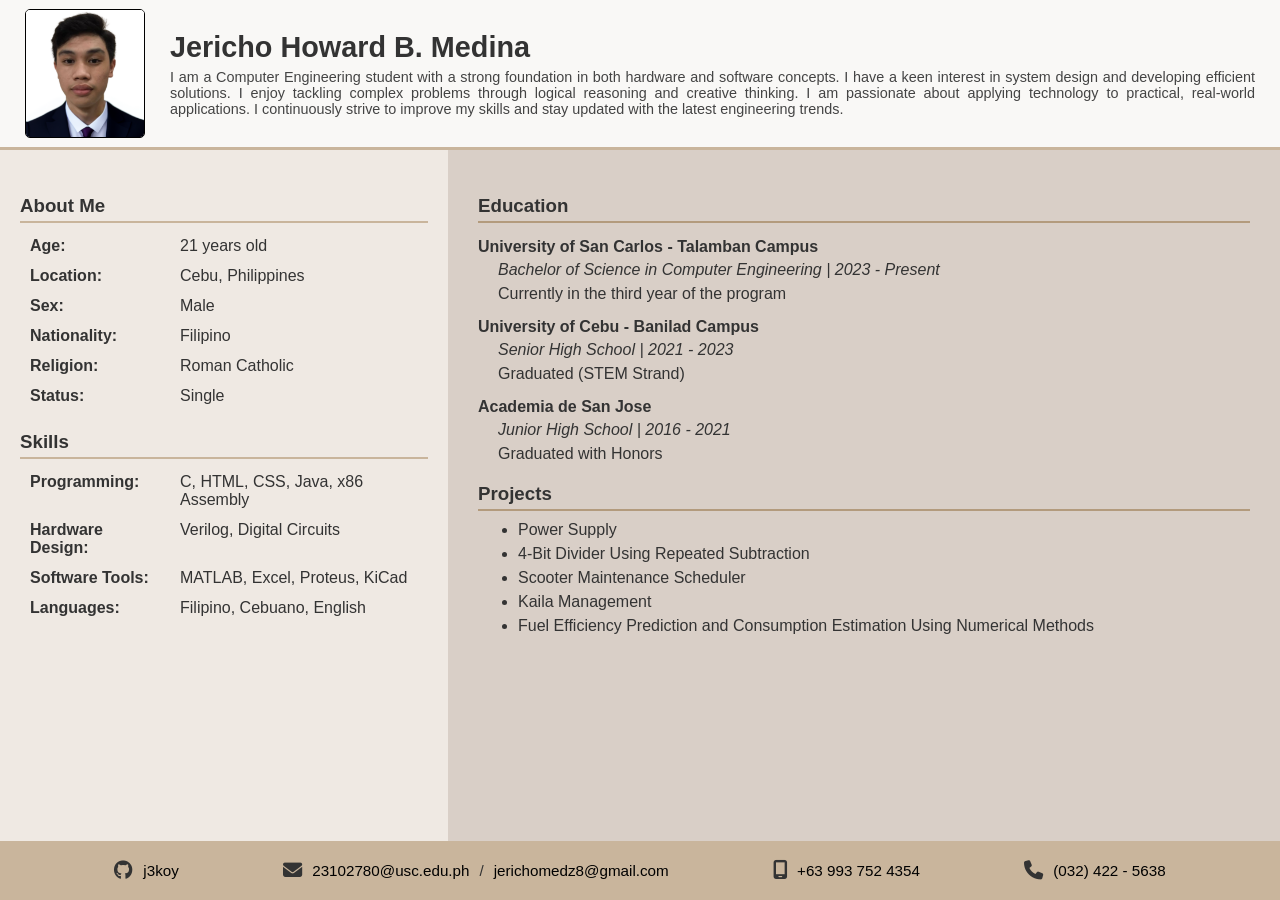
==== index.html @ 44cb45b5 "Add files via upload" ====
<!doctype html>
<html>
  <head>
    <meta charset="UTF-8" />
    <title>Medina Resume</title>
    <link rel="stylesheet" href="style.css" />
    <!-- Font Awesome for icons -->
    <link
      rel="stylesheet"
      href="https://cdnjs.cloudflare.com/ajax/libs/font-awesome/6.4.0/css/all.min.css"
    />
  </head>
  <body>
    <!-- DIV 1: Header -->
    <div id="div1">
      <div class="div1-left">
        <img src="1x1_koykoy.png" alt="Profile Picture" />
      </div>
      <div class="div1-right">
        <h1>Jericho Howard B. Medina</h1>
        <p>
          I am a Computer Engineering student with a strong foundation in both
          hardware and software concepts. I have a keen interest in system
          design and developing efficient solutions. I enjoy tackling complex
          problems through logical reasoning and creative thinking. I am
          passionate about applying technology to practical, real-world
          applications. I continuously strive to improve my skills and stay
          updated with the latest engineering trends.
        </p>
      </div>
    </div>

    <!-- DIV 2 & 3: Main container -->
    <div id="container">
      <!-- DIV2: About Me & Skills -->
      <div id="div2">
        <h3>About Me</h3>
        <table>
          <tr>
            <td>Age:</td>
            <td>21 years old</td>
          </tr>
          <tr>
            <td>Location:</td>
            <td>Cebu, Philippines</td>
          </tr>
          <tr>
            <td>Sex:</td>
            <td>Male</td>
          </tr>
          <tr>
            <td>Nationality:</td>
            <td>Filipino</td>
          </tr>
          <tr>
            <td>Religion:</td>
            <td>Roman Catholic</td>
          </tr>
          <tr>
            <td>Status:</td>
            <td>Single</td>
          </tr>
        </table>

        <h3>Skills</h3>
        <table>
          <tr>
            <td>Programming:</td>
            <td>C, HTML, CSS, Java, x86 Assembly</td>
          </tr>
          <tr>
            <td>Hardware Design:</td>
            <td>Verilog, Digital Circuits</td>
          </tr>
          <tr>
            <td>Software Tools:</td>
            <td>MATLAB, Excel, Proteus, KiCad</td>
          </tr>
          <tr>
            <td>Languages:</td>
            <td>Filipino, Cebuano, English</td>
          </tr>
        </table>
      </div>

      <!-- DIV3: Education & Projects -->
      <div id="div3">
        <h3>Education</h3>

        <h4>University of San Carlos - Talamban Campus</h4>
        <p class="italic edu-paragraph">
          Bachelor of Science in Computer Engineering | 2023 - Present
        </p>
        <p class="edu-paragraph">Currently in the third year of the program</p>

        <h4>University of Cebu - Banilad Campus</h4>
        <p class="italic edu-paragraph">Senior High School | 2021 - 2023</p>
        <p class="edu-paragraph">Graduated (STEM Strand)</p>

        <h4>Academia de San Jose</h4>
        <p class="italic edu-paragraph">Junior High School | 2016 - 2021</p>
        <p class="edu-paragraph">Graduated with Honors</p>

        <h3>Projects</h3>
        <ul>
          <li>Power Supply</li>
          <li>4-Bit Divider Using Repeated Subtraction</li>
          <li>Scooter Maintenance Scheduler</li>
          <li>Kaila Management</li>
          <li>
            Fuel Efficiency Prediction and Consumption Estimation Using
            Numerical Methods
          </li>
        </ul>
      </div>
    </div>

    <!-- DIV4: Footer / Contact Info -->
    <div id="div4">
      <h3>Contact Information</h3>
      <p>
        <i class="fa-brands fa-github"></i>
        <a href="https://github.com/j3koy" target="_blank">j3koy</a>
      </p>
      <p>
        <i class="fa-solid fa-envelope"></i>
        <a href="mailto:23102780@usc.edu.ph">23102780@usc.edu.ph</a> /
        <a href="mailto:jerichomedz8@gmail.com">jerichomedz8@gmail.com</a>
      </p>
      <p>
        <i class="fa-solid fa-mobile-screen"></i>
        <a href="tel:+639937524354">+63 993 752 4354</a>
      </p>
      <p>
        <i class="fa-solid fa-phone"></i>
        <a href="tel:0324225638">(032) 422 - 5638</a>
      </p>
    </div>
  </body>
</html>
---- style.css ----
/* ================= GLOBAL RESET ================= */
* {
    margin: 0;
    padding: 0;
    box-sizing: border-box;
}

html,
body {
    height: 100%;
}

body {
    display: flex;
    flex-direction: column;
    font-family: "Segoe UI", Tahoma, Geneva, Verdana, sans-serif;
    color: #333;
}

/* ================= DIV 1 ================= */
#div1 {
    background-color: #f9f8f6;
    display: flex;
    align-items: center;
    padding: 15px 25px;
    height: 150px;
    border-bottom: 3px solid #c9b59c;
}

.div1-left {
    flex: 0 0 120px;
    display: flex;
    align-items: center;
    justify-content: center;
}

.div1-left img {
    width: 120px;
    border: 1px solid black;
    border-radius: 5px;
}

.div1-right {
    flex: 1;
    padding-left: 25px;
}

.div1-right h1 {
    font-size: 1.8rem;
    font-family: Optima, sans-serif;
    margin-bottom: 5px;
}

.div1-right p {
    text-align: justify;
    font-size: 0.9rem;
    color: #444;
}

/* ================= CONTAINER ================= */
#container {
    display: flex;
    flex: 1;
}

/* ================= DIV 2 ================= */
#div2 {
    background-color: #efe9e3;
    width: 35%;
    padding: 25px 20px;
}

#div2 h3 {
    font-weight: bold;
    margin-top: 20px;
    margin-bottom: 8px;
    border-bottom: 2px solid #c9b59c;
    padding-bottom: 4px;
}

#div2 table {
    width: 100%;
    border-collapse: collapse;
    margin-bottom: 20px;
}

#div2 td {
    padding: 6px 10px;
    vertical-align: top;
}

#div2 table td:first-child {
    font-weight: bold;
    width: 150px;
}

/* ================= DIV 3 ================= */
#div3 {
    background-color: #d9cfc7;
    width: 65%;
    padding: 25px 30px;
}

#div3 h3 {
    margin-top: 20px;
    margin-bottom: 10px;
    border-bottom: 2px solid #b39b7d;
    padding-bottom: 4px;
}

#div3 h4 {
    font-weight: bold;
    margin-top: 15px;
    margin-bottom: 5px;
}

#div3 p {
    margin-left: 20px;
    margin-bottom: 6px;
}

#div3 ul {
    margin-left: 40px;
}

#div3 li {
    margin-bottom: 6px;
}

.italic {
    font-style: italic;
}

/* ================= DIV 4 (FOOTER) ================= */
#div4 {
    background-color: #c9b59c;
    padding: 20px 30px;
    display: flex;
    justify-content: space-evenly;
    align-items: center;
    flex-wrap: wrap;
    gap: 20px;
}

/* Remove vertical stacking look */
#div4 h3 {
    display: none;
}

/* Footer items */
#div4 p {
    display: flex;
    align-items: center;
    gap: 10px;
    font-size: 0.95rem;
    transition: transform 0.3s ease;
    position: relative;
}

/* Icons */
#div4 i {
    font-size: 1.2rem;
}

/* Links and text */
#div4 a {
    color: #000;
    text-decoration: none;
    position: relative;
}

/* Underline animation */
#div4 a::after,
#div4 p::after {
    content: "";
    position: absolute;
    left: 0;
    bottom: -4px;
    width: 0;
    height: 2px;
    background-color: #5a3e2b;
    transition: width 0.3s ease;
}

/* Hover effect */
#div4 p:hover {
    transform: scale(1.1);
}

#div4 p:hover::after,
#div4 p:hover a::after {
    width: 100%;
}
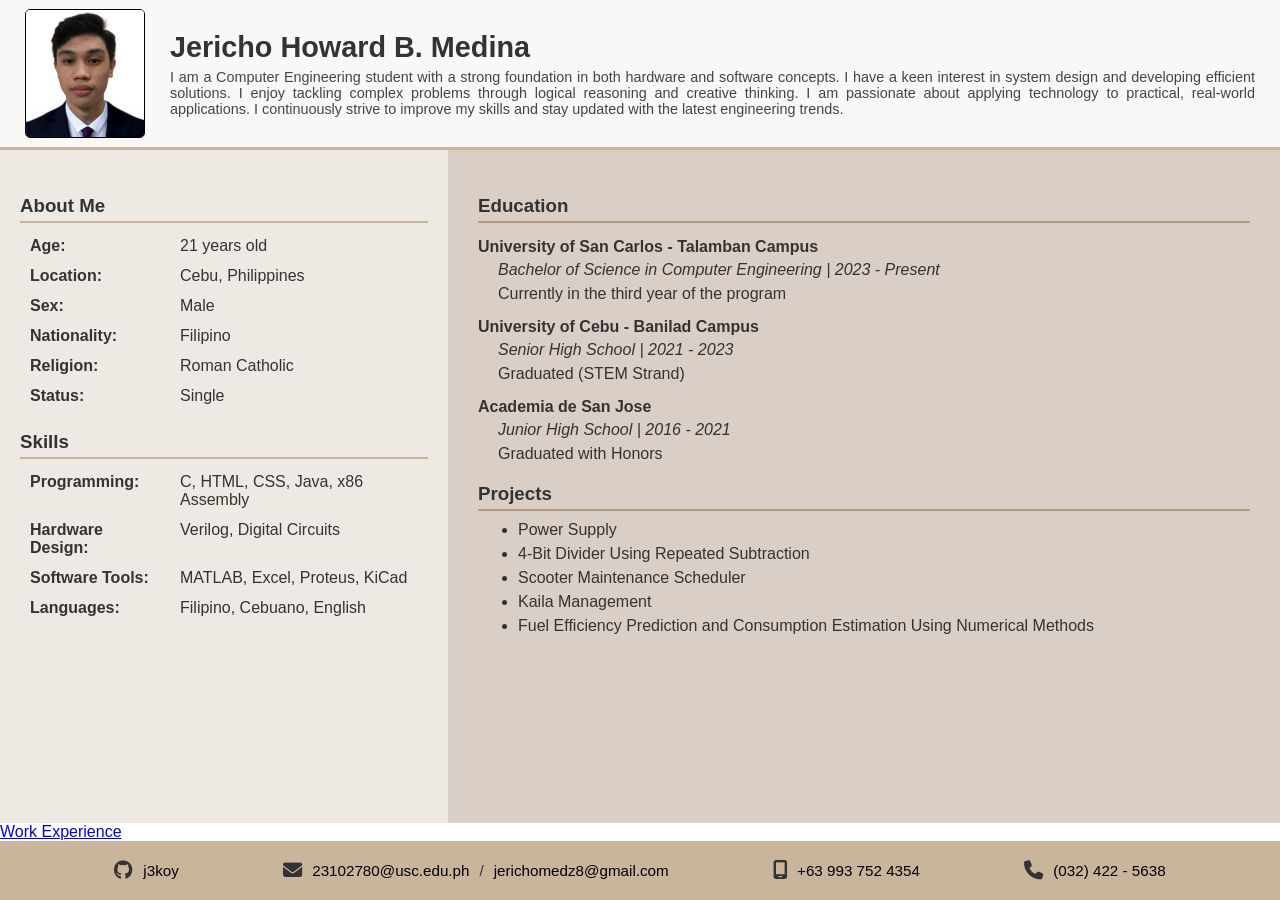
==== commit ce7edc3f: "Fix HTML formatting and add work experience link" ====
--- a/index.html
+++ b/index.html
@@ -115,6 +115,8 @@
       </div>
     </div>
 
+    <a href="experience.html" class="button">Work Experience</a>
+
     <!-- DIV4: Footer / Contact Info -->
     <div id="div4">
       <h3>Contact Information</h3>
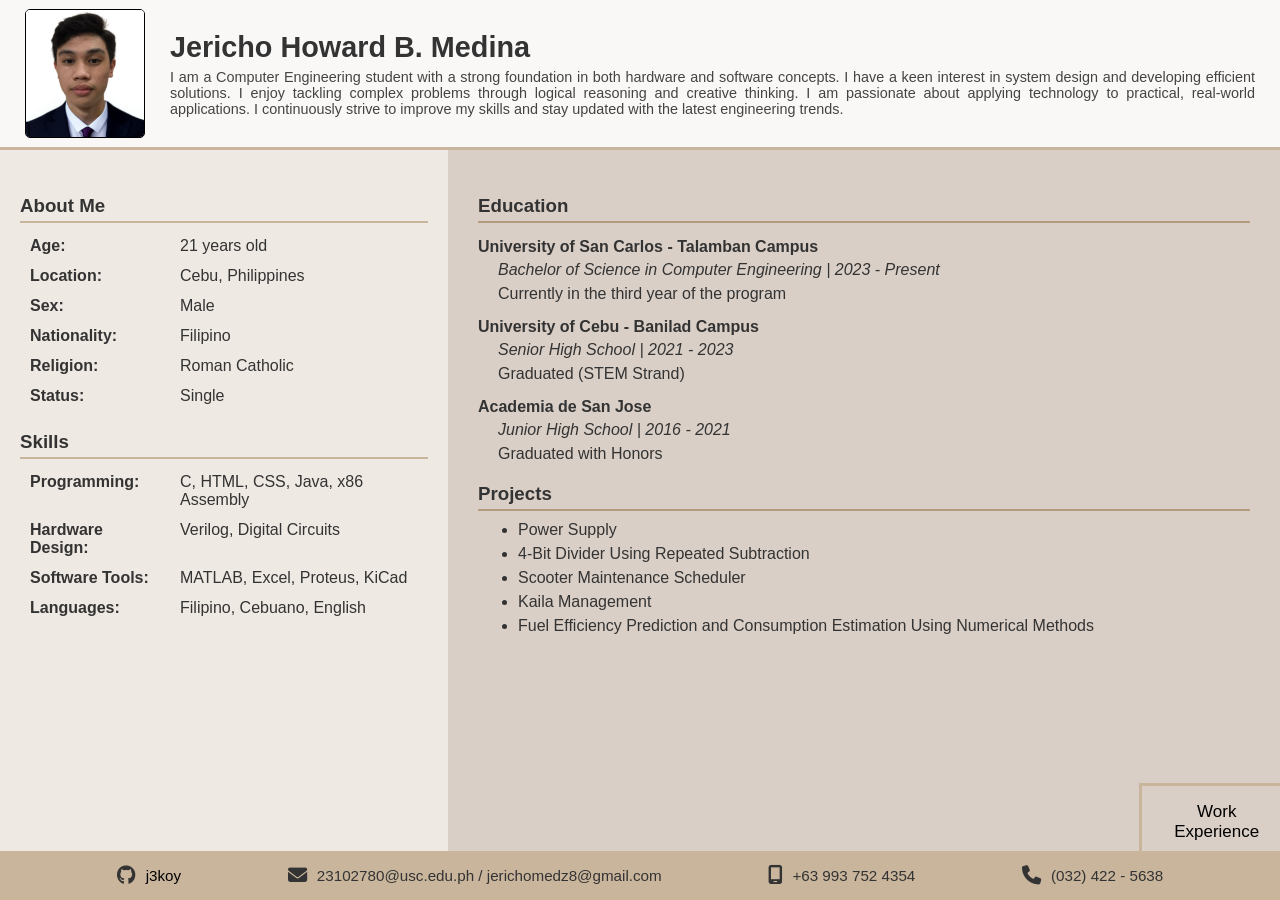
==== commit fde72f9d: "Fix HTML formatting and structure" ====
--- a/index.html
+++ b/index.html
@@ -4,18 +4,19 @@
     <meta charset="UTF-8" />
     <title>Medina Resume</title>
     <link rel="stylesheet" href="style.css" />
-    <!-- Font Awesome for icons -->
+
     <link
       rel="stylesheet"
       href="https://cdnjs.cloudflare.com/ajax/libs/font-awesome/6.4.0/css/all.min.css"
     />
   </head>
+
   <body>
-    <!-- DIV 1: Header -->
     <div id="div1">
       <div class="div1-left">
         <img src="1x1_koykoy.png" alt="Profile Picture" />
       </div>
+
       <div class="div1-right">
         <h1>Jericho Howard B. Medina</h1>
         <p>
@@ -30,9 +31,7 @@
       </div>
     </div>
 
-    <!-- DIV 2 & 3: Main container -->
     <div id="container">
-      <!-- DIV2: About Me & Skills -->
       <div id="div2">
         <h3>About Me</h3>
         <table>
@@ -83,7 +82,6 @@
         </table>
       </div>
 
-      <!-- DIV3: Education & Projects -->
       <div id="div3">
         <h3>Education</h3>
 
@@ -117,26 +115,30 @@
 
     <a href="experience.html" class="button">Work Experience</a>
 
-    <!-- DIV4: Footer / Contact Info -->
     <div id="div4">
       <h3>Contact Information</h3>
+
       <p>
         <i class="fa-brands fa-github"></i>
         <a href="https://github.com/j3koy" target="_blank">j3koy</a>
       </p>
+
       <p>
         <i class="fa-solid fa-envelope"></i>
-        <a href="mailto:23102780@usc.edu.ph">23102780@usc.edu.ph</a> /
-        <a href="mailto:jerichomedz8@gmail.com">jerichomedz8@gmail.com</a>
+        23102780@usc.edu.ph / jerichomedz8@gmail.com
       </p>
+
       <p>
         <i class="fa-solid fa-mobile-screen"></i>
-        <a href="tel:+639937524354">+63 993 752 4354</a>
+        +63 993 752 4354
       </p>
+
       <p>
         <i class="fa-solid fa-phone"></i>
-        <a href="tel:0324225638">(032) 422 - 5638</a>
+        (032) 422 - 5638
       </p>
     </div>
+
+    <script src="script.js"></script>
   </body>
 </html>
--- a/style.css
+++ b/style.css
@@ -1,193 +1,252 @@
 /* ================= GLOBAL RESET ================= */
 * {
-    margin: 0;
-    padding: 0;
-    box-sizing: border-box;
+  margin: 0;
+  padding: 0;
+  box-sizing: border-box;
 }
 
 html,
 body {
-    height: 100%;
+  height: 100%;
 }
 
 body {
-    display: flex;
-    flex-direction: column;
-    font-family: "Segoe UI", Tahoma, Geneva, Verdana, sans-serif;
-    color: #333;
+  display: flex;
+  flex-direction: column;
+  font-family: "Segoe UI", Tahoma, Geneva, Verdana, sans-serif;
+  color: #333;
 }
 
 /* ================= DIV 1 ================= */
 #div1 {
-    background-color: #f9f8f6;
-    display: flex;
-    align-items: center;
-    padding: 15px 25px;
-    height: 150px;
-    border-bottom: 3px solid #c9b59c;
+  background-color: #f9f8f6;
+  display: flex;
+  align-items: center;
+  padding: 15px 25px;
+  height: 150px;
+  border-bottom: 3px solid #c9b59c;
+  justify-content: center;
 }
 
 .div1-left {
-    flex: 0 0 120px;
-    display: flex;
-    align-items: center;
-    justify-content: center;
+  flex: 0 0 120px;
+  display: flex;
+  align-items: center;
+  justify-content: center;
 }
 
 .div1-left img {
-    width: 120px;
-    border: 1px solid black;
-    border-radius: 5px;
+  width: 120px;
+  border: 1px solid black;
+  border-radius: 5px;
 }
 
 .div1-right {
-    flex: 1;
-    padding-left: 25px;
+  flex: 1;
+  padding-left: 25px;
 }
 
 .div1-right h1 {
-    font-size: 1.8rem;
-    font-family: Optima, sans-serif;
-    margin-bottom: 5px;
+  font-size: 1.8rem;
+  font-family: Optima, sans-serif;
+  margin-bottom: 5px;
 }
 
 .div1-right p {
-    text-align: justify;
-    font-size: 0.9rem;
-    color: #444;
+  text-align: justify;
+  font-size: 0.9rem;
+  color: #444;
 }
 
 /* ================= CONTAINER ================= */
 #container {
-    display: flex;
-    flex: 1;
+  display: flex;
+  flex: 1;
 }
 
 /* ================= DIV 2 ================= */
 #div2 {
-    background-color: #efe9e3;
-    width: 35%;
-    padding: 25px 20px;
+  background-color: #efe9e3;
+  width: 35%;
+  padding: 25px 20px;
 }
 
 #div2 h3 {
-    font-weight: bold;
-    margin-top: 20px;
-    margin-bottom: 8px;
-    border-bottom: 2px solid #c9b59c;
-    padding-bottom: 4px;
+  font-weight: bold;
+  margin-top: 20px;
+  margin-bottom: 8px;
+  border-bottom: 2px solid #c9b59c;
+  padding-bottom: 4px;
 }
 
 #div2 table {
-    width: 100%;
-    border-collapse: collapse;
-    margin-bottom: 20px;
+  width: 100%;
+  border-collapse: collapse;
+  margin-bottom: 20px;
 }
 
 #div2 td {
-    padding: 6px 10px;
-    vertical-align: top;
+  padding: 6px 10px;
+  vertical-align: top;
 }
 
 #div2 table td:first-child {
-    font-weight: bold;
-    width: 150px;
+  font-weight: bold;
+  width: 150px;
 }
 
 /* ================= DIV 3 ================= */
 #div3 {
-    background-color: #d9cfc7;
-    width: 65%;
-    padding: 25px 30px;
+  background-color: #d9cfc7;
+  width: 65%;
+  padding: 25px 30px;
 }
 
 #div3 h3 {
-    margin-top: 20px;
-    margin-bottom: 10px;
-    border-bottom: 2px solid #b39b7d;
-    padding-bottom: 4px;
+  margin-top: 20px;
+  margin-bottom: 10px;
+  border-bottom: 2px solid #b39b7d;
+  padding-bottom: 4px;
 }
 
 #div3 h4 {
-    font-weight: bold;
-    margin-top: 15px;
-    margin-bottom: 5px;
+  font-weight: bold;
+  margin-top: 15px;
+  margin-bottom: 5px;
 }
 
 #div3 p {
-    margin-left: 20px;
-    margin-bottom: 6px;
+  margin-left: 20px;
+  margin-bottom: 6px;
 }
 
 #div3 ul {
-    margin-left: 40px;
+  margin-left: 40px;
 }
 
 #div3 li {
-    margin-bottom: 6px;
+  margin-bottom: 6px;
 }
 
 .italic {
-    font-style: italic;
+  font-style: italic;
+}
+/* ================= Button ======================== */
+.button {
+  position: absolute;
+  top: 87%;
+  left: 89%;
+  border: none;
+  color: black;
+  padding: 16px 32px;
+  text-align: center;
+  text-decoration: none;
+  font-size: 17px;
+  cursor: pointer;
+  background: transparent;
+  border: 3.3px solid #c9b59c;
+}
+
+.button:hover {
+  background-color: #c9b59c;
+  color: black;
 }
 
 /* ================= DIV 4 (FOOTER) ================= */
 #div4 {
-    background-color: #c9b59c;
-    padding: 20px 30px;
-    display: flex;
-    justify-content: space-evenly;
-    align-items: center;
-    flex-wrap: wrap;
-    gap: 20px;
+  background-color: #c9b59c;
+  padding: 15px 30px;
+  display: flex;
+  justify-content: space-evenly;
+  align-items: center;
+  flex-wrap: wrap;
+  gap: 20px;
 }
 
 /* Remove vertical stacking look */
 #div4 h3 {
-    display: none;
+  display: none;
 }
 
 /* Footer items */
 #div4 p {
-    display: flex;
-    align-items: center;
-    gap: 10px;
-    font-size: 0.95rem;
-    transition: transform 0.3s ease;
-    position: relative;
+  display: flex;
+  align-items: center;
+  gap: 10px;
+  font-size: 0.95rem;
+  transition: transform 0.3s ease;
+  position: relative;
 }
 
 /* Icons */
 #div4 i {
-    font-size: 1.2rem;
+  font-size: 1.2rem;
 }
 
 /* Links and text */
 #div4 a {
-    color: #000;
-    text-decoration: none;
-    position: relative;
+  color: #000;
+  text-decoration: none;
+  position: relative;
 }
 
 /* Underline animation */
 #div4 a::after,
 #div4 p::after {
-    content: "";
-    position: absolute;
-    left: 0;
-    bottom: -4px;
-    width: 0;
-    height: 2px;
-    background-color: #5a3e2b;
-    transition: width 0.3s ease;
+  content: "";
+  position: absolute;
+  left: 0;
+  bottom: -4px;
+  width: 0;
+  height: 2px;
+  background-color: #5a3e2b;
+  transition: width 0.3s ease;
 }
 
 /* Hover effect */
 #div4 p:hover {
-    transform: scale(1.1);
+  transform: scale(1.1);
 }
 
 #div4 p:hover::after,
 #div4 p:hover a::after {
-    width: 100%;
-}+  width: 100%;
+}
+
+/* ================= EXPERIENCE PAGE ================= */
+
+#experience-container {
+  background-color: #d9cfc7;
+  padding: 40px 60px;
+  height: 100%;
+  display: flex;
+  flex-direction: column;
+  border-bottom: 3px solid #c9b59c;
+  gap: 75px;
+}
+
+.job-box {
+  background-color: #e8e2db;
+  display: flex;
+  align-items: center;
+  padding: 25px 30px;
+  gap: 30px;
+  border: 3px solid #c9b59c;
+}
+
+.job-box img {
+  width: 100px;
+  height: 100px;
+  object-fit: contain;
+  background-color: transparent;
+  padding: 10px;
+}
+
+.job-text h3 {
+  margin-bottom: 8px;
+}
+
+.job-text p {
+  text-align: justify;
+  font-size: 0.95rem;
+}
